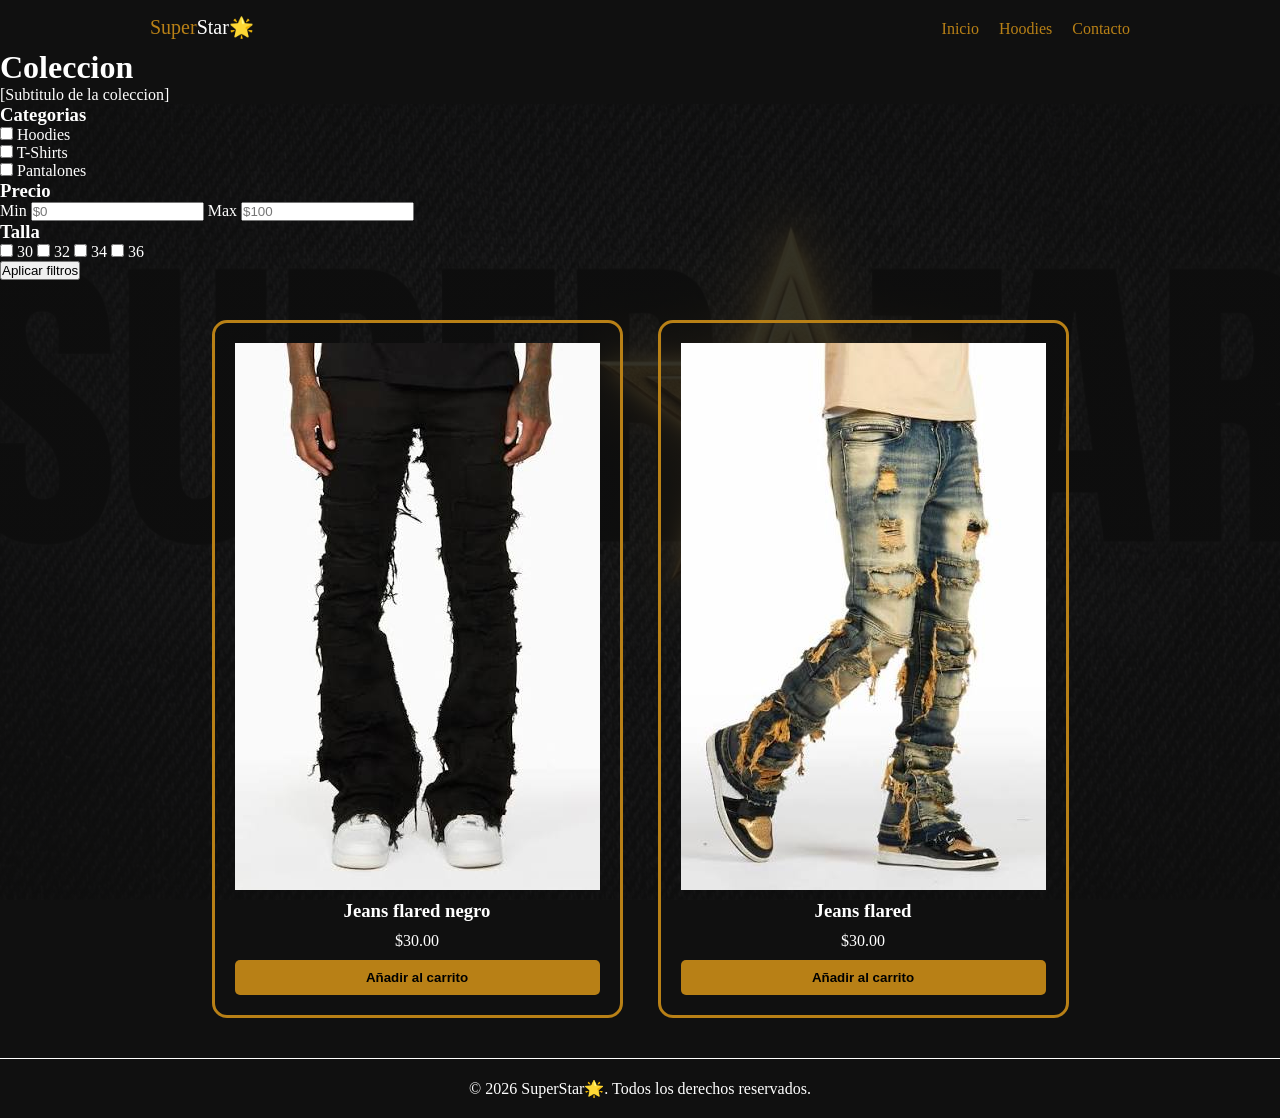
==== coleccion.html @ 2baafd55 "Primer avance del proyecto" ====
<!DOCTYPE html>
<html lang="en">
<head>
    <meta charset="UTF-8">
    <meta name="viewport" content="width=device-width, initial-scale=1.0">
    <title>Colecciones</title>
    <link href="https://fonts.googleapis.com/css?family=Open+Sans+Condensed:300|Sonsie+One" rel="stylesheet" type="text/css"/>
    <link rel="stylesheet" href="style.css"/>
</head>
<body>
    
<header class="navbar">
        <div class="logo">
            <span class="text-gold">Super</span>Star🌟
        </div>

        <nav class="nav-links" id="nav-links">
            <a href="index.html">Inicio</a>
            <a href="#">Hoodies</a>
            <a href="#">Contacto</a>
        </nav>
    </header>

    <div class="tittle">
        <h1>Coleccion</h1>
        <p>[Subtitulo de la coleccion]</p>
    </div>

    <div class="contenedor">
        <aside class="filtros">
            <h3>Categorias</h3>
            <ul>
                <li>
                <label>
                    <input type="checkbox" name="categoria" value="Hoodies">
                    Hoodies
                </label>
                </li>

                <li>
                <label>
                    <input type="checkbox" name="categoria" value="T-Shirts">
                    T-Shirts
                </label>
                </li>

                <li>
                <label>
                    <input type="checkbox" name="categoria" value="Pantalones">
                    Pantalones
                </label>
                </li>
            </ul>

            <h3>Precio</h3>
            <label>
                Min
                <input type="number" name="precio-min" placeholder="$0" min="0" >
            </label>

            <label>
                Max
                <input type="number" name="precio-min" placeholder="$100" min="0" >
            </label>

            <h3>Talla</h3>
            <div class="tallas">
            <label>
                <input type="checkbox" name="talla" value="30">
                30
            </label>

            <label>
                <input type="checkbox" name="talla" value="32">
                32
            </label>

            <label>
                <input type="checkbox" name="talla" value="34">
                34
            </label>

            <label>
                <input type="checkbox" name="talla" value="36">
                36
            </label>
            </div>
            <button type="button">Aplicar filtros</button>
        </aside>

        <div class="catalogo-productos">
            <section class="productos">
        <div class="producto-grid">
        <div class="producto-tarjeta">
            <img src="img/imagen1-producto.jpg" alt="Pantalon Jeans flared 1">
            <h3>Jeans flared negro</h3>
            <p class="price">$30.00</p>
            <button class="btn-gold">Añadir al carrito</button>
        </div>

        <div class="producto-tarjeta">
            <img src="img/imagen2-producto.jpg" alt="Pantalon Jeans flared 2">
            <h3>Jeans flared</h3>
            <p class="price">$30.00</p>
            <button class="btn-gold">Añadir al carrito</button>
        </div>
        </div>
    </section>
        </div>
    </div>

    <footer>
        <p>&copy; 2026 SuperStar🌟. Todos los derechos reservados.</p>
    </footer>
</body>
</html>
---- style.css ----
:root {
    --colorDorado: #b88016;
    --colorBlanco: #ffffff;
}

* {
  margin: 0;
  padding: 0;
  box-sizing: border-box;
}

body {
    background-color: #101010;
    color: #ffffff;
    font-family: fantasy;
}

.logo {
    font-size: 20px;
    padding-top: 15px;
    padding-left: 150px;
}

.navbar {
    display: flex;
    justify-content: space-between;
    padding-bottom: 10px;
}

.nav-links {
    display: flex;
    gap: 20px;
    padding-top: 20px;
    text-decoration: none;
    padding-right: 150px;
}

a {
    text-decoration: none;
    color: #b88016;
}


.hero {
    display: flex;
    flex-direction: column;
    justify-content: center;
    align-items: center;
    text-align: center;
    min-height: 40vh;
    padding: 60px;
    gap: 20px;
    background: 
    linear-gradient(rgba(16, 16, 16, 0.85), rgba(16, 16, 16, 0.85)), url('img/imagen.logo.png');

    background-position: center;
    background-repeat: no-repeat;
    background-size: cover;
}

.btn-gold {
    background-color: #b88016;
    padding: 10px;
    border: none;
    border-radius: 5px;
    font-weight: 700;
}

.text-gold {
    color: #b88016;
}

.productos, h2 {
    display: flex;
    flex-direction: column;
    align-items: center;
    padding: 20px;
}

.producto-grid {
    display: flex;
    gap: 35px;
    padding: 20px;
}

.producto-tarjeta {
    display: flex;
    flex-direction: column;
    border: solid #b88016;
    padding: 20px;
    border-radius: 15px;
    text-align: center;
    gap: 10px;
}

footer {
    padding-top: 20px;
    text-align: center;
    padding-bottom: 20px;
    border-top: solid 1px var(--colorBlanco);
}

.contenedor {
    background: 
        linear-gradient(rgba(16, 16, 16, 0.85), rgba(16, 16, 16, 0.85)),
        url('img/imagen.logo.png');
    background-position: center;
    background-repeat: no-repeat;
    background-size: cover;
    background-attachment: fixed;
}
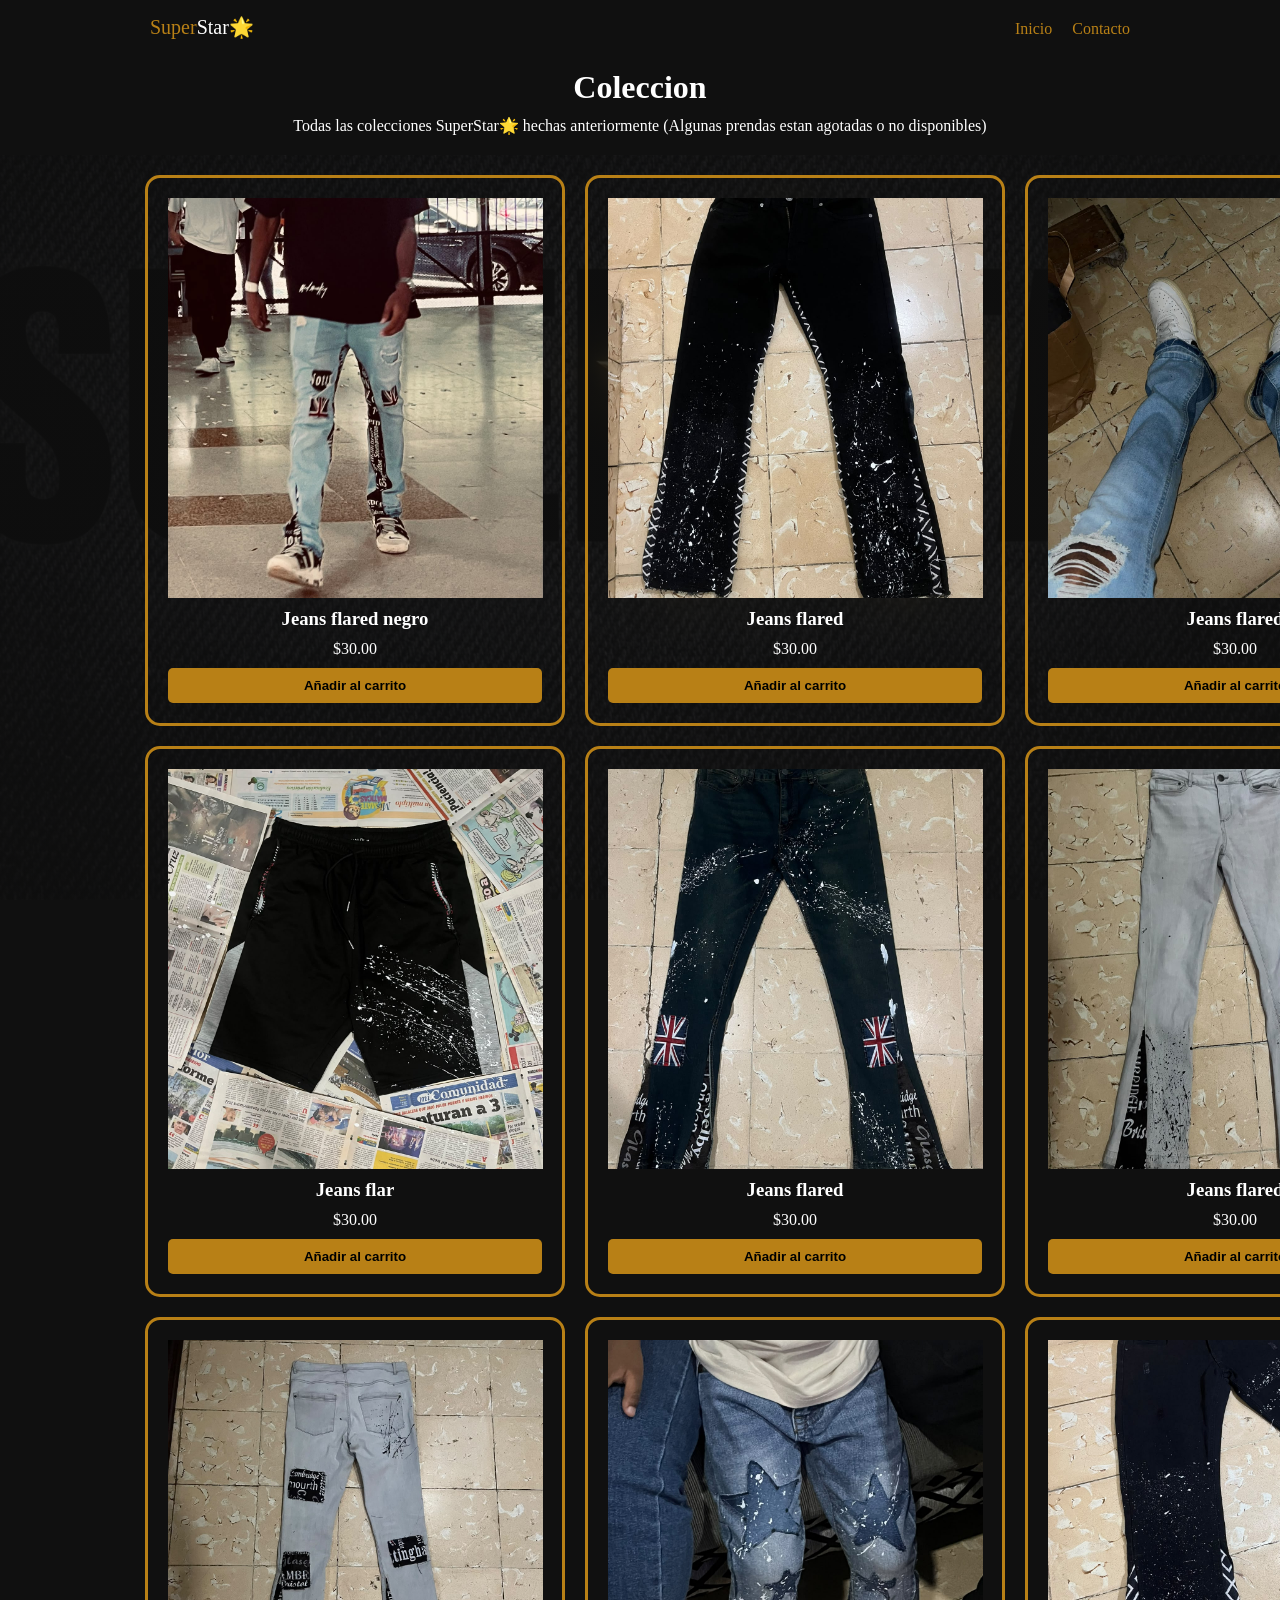
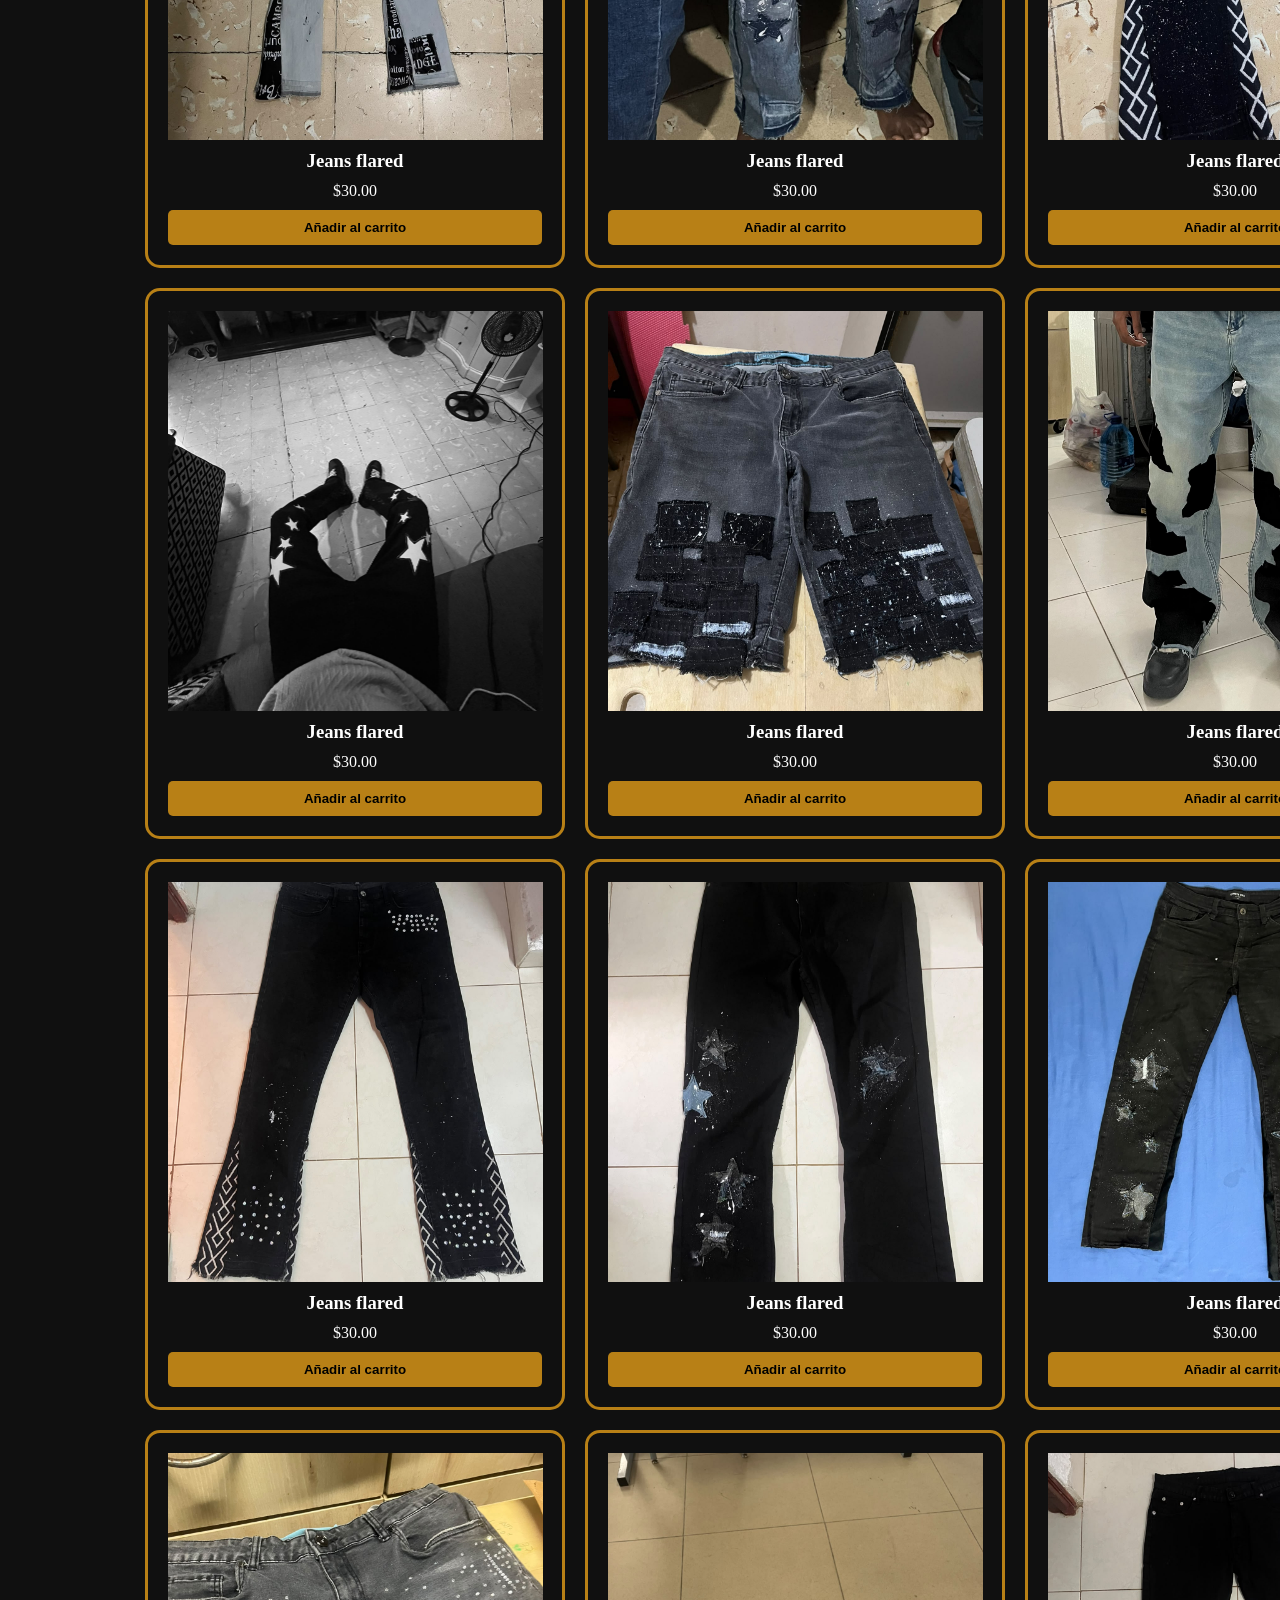
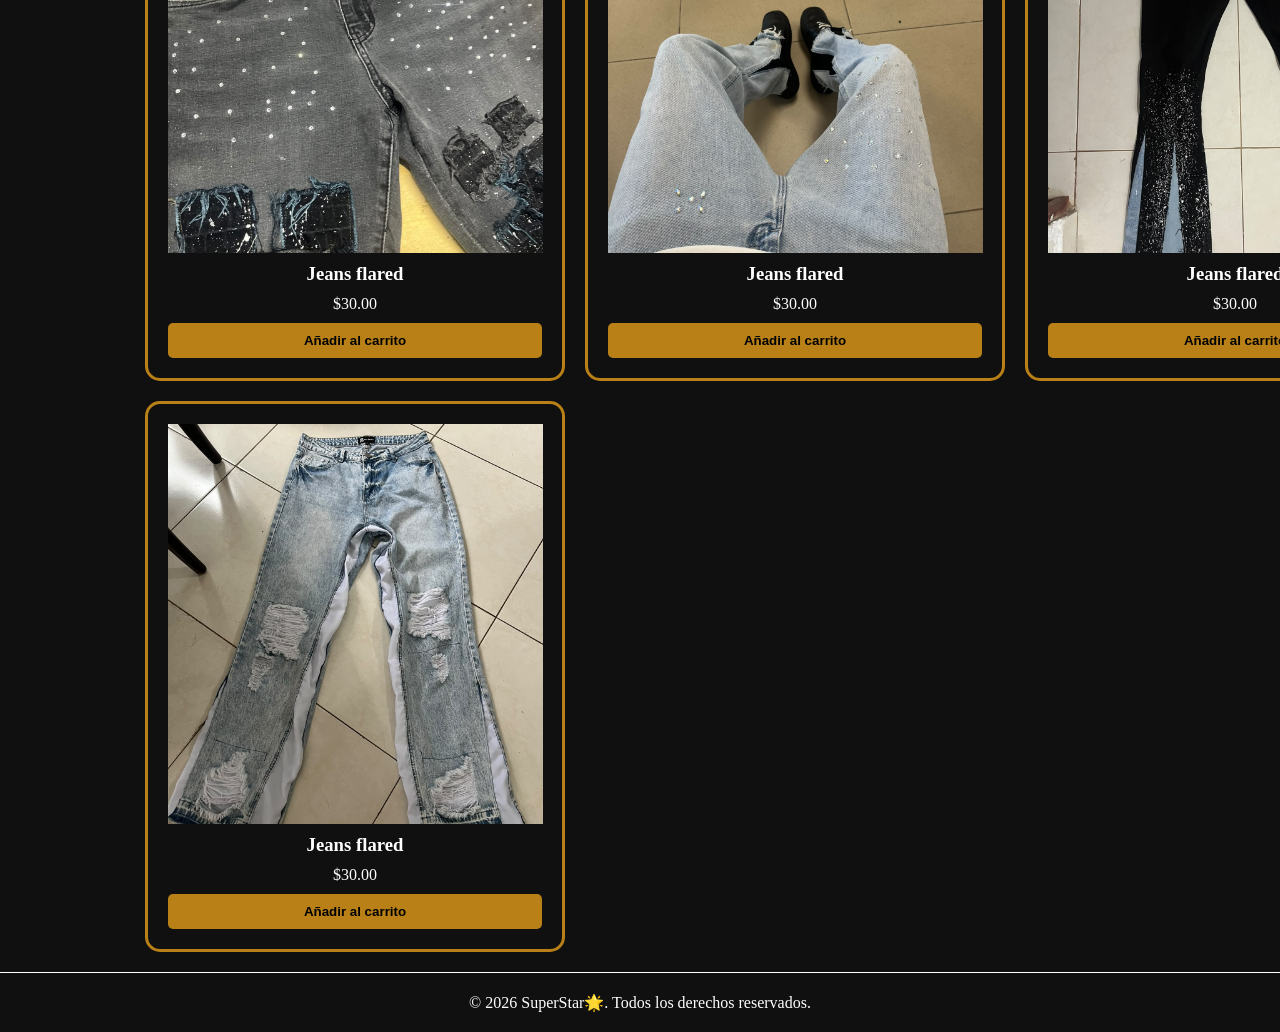
==== commit 22053606: "Modificacion de la seccion de Coleccion" ====
--- a/coleccion.html
+++ b/coleccion.html
@@ -16,90 +16,150 @@
 
         <nav class="nav-links" id="nav-links">
             <a href="index.html">Inicio</a>
-            <a href="#">Hoodies</a>
             <a href="#">Contacto</a>
         </nav>
     </header>
 
     <div class="tittle">
         <h1>Coleccion</h1>
-        <p>[Subtitulo de la coleccion]</p>
+        <p>Todas las colecciones SuperStar🌟 hechas anteriormente (Algunas prendas estan agotadas o no disponibles)</p>
     </div>
 
     <div class="contenedor">
-        <aside class="filtros">
-            <h3>Categorias</h3>
-            <ul>
-                <li>
-                <label>
-                    <input type="checkbox" name="categoria" value="Hoodies">
-                    Hoodies
-                </label>
-                </li>
-
-                <li>
-                <label>
-                    <input type="checkbox" name="categoria" value="T-Shirts">
-                    T-Shirts
-                </label>
-                </li>
-
-                <li>
-                <label>
-                    <input type="checkbox" name="categoria" value="Pantalones">
-                    Pantalones
-                </label>
-                </li>
-            </ul>
-
-            <h3>Precio</h3>
-            <label>
-                Min
-                <input type="number" name="precio-min" placeholder="$0" min="0" >
-            </label>
-
-            <label>
-                Max
-                <input type="number" name="precio-min" placeholder="$100" min="0" >
-            </label>
-
-            <h3>Talla</h3>
-            <div class="tallas">
-            <label>
-                <input type="checkbox" name="talla" value="30">
-                30
-            </label>
-
-            <label>
-                <input type="checkbox" name="talla" value="32">
-                32
-            </label>
-
-            <label>
-                <input type="checkbox" name="talla" value="34">
-                34
-            </label>
-
-            <label>
-                <input type="checkbox" name="talla" value="36">
-                36
-            </label>
-            </div>
-            <button type="button">Aplicar filtros</button>
-        </aside>
+        
 
         <div class="catalogo-productos">
             <section class="productos">
-        <div class="producto-grid">
+        <div class="producto-coleccion">
         <div class="producto-tarjeta">
-            <img src="img/imagen1-producto.jpg" alt="Pantalon Jeans flared 1">
+            <img src="img/imagen1-producto.jpg" alt="Pantalon Jeans flared 1" class="producto-imagen">
             <h3>Jeans flared negro</h3>
             <p class="price">$30.00</p>
             <button class="btn-gold">Añadir al carrito</button>
         </div>
 
         <div class="producto-tarjeta">
-            <img src="img/imagen2-producto.jpg" alt="Pantalon Jeans flared 2">
+            <img src="img/imagen2-producto.jpg" alt="Pantalon Jeans flared 2" class="producto-imagen">
+            <h3>Jeans flared</h3>
+            <p class="price">$30.00</p>
+            <button class="btn-gold">Añadir al carrito</button>
+        </div>
+
+
+        <div class="producto-tarjeta">
+            <img src="img/imagen3-producto.jpg" alt="Pantalon Jeans flared 2" class="producto-imagen">
+            <h3>Jeans flared</h3>
+            <p class="price">$30.00</p>
+            <button class="btn-gold">Añadir al carrito</button>
+        </div>
+
+        <div class="producto-tarjeta">
+            <img src="img/imagen4-producto.jpg" alt="Pantalon Jeans flared 2" class="producto-imagen">
+            <h3>Jeans flar</h3>
+            <p class="price">$30.00</p>
+            <button class="btn-gold">Añadir al carrito</button>
+        </div>
+
+        <div class="producto-tarjeta">
+            <img src="img/imagen5-producto.jpg" alt="Pantalon Jeans flared 2" class="producto-imagen">
+            <h3>Jeans flared</h3>
+            <p class="price">$30.00</p>
+            <button class="btn-gold">Añadir al carrito</button>
+        </div>
+
+        <div class="producto-tarjeta">
+            <img src="img/imagen6-producto.jpg" alt="Pantalon Jeans flared 2" class="producto-imagen">
+            <h3>Jeans flared</h3>
+            <p class="price">$30.00</p>
+            <button class="btn-gold">Añadir al carrito</button>
+        </div>
+
+        <div class="producto-tarjeta">
+            <img src="img/imagen7-producto.jpg" alt="Pantalon Jeans flared 2" class="producto-imagen">
+            <h3>Jeans flared</h3>
+            <p class="price">$30.00</p>
+            <button class="btn-gold">Añadir al carrito</button>
+        </div>
+
+        <div class="producto-tarjeta">
+            <img src="img/imagen8-producto.jpg" alt="Pantalon Jeans flared 2" class="producto-imagen">
+            <h3>Jeans flared</h3>
+            <p class="price">$30.00</p>
+            <button class="btn-gold">Añadir al carrito</button>
+        </div>
+
+        <div class="producto-tarjeta">
+            <img src="img/imagen9-producto.jpg" alt="Pantalon Jeans flared 2" class="producto-imagen">
+            <h3>Jeans flared</h3>
+            <p class="price">$30.00</p>
+            <button class="btn-gold">Añadir al carrito</button>
+        </div>
+
+        <div class="producto-tarjeta">
+            <img src="img/imagen10-producto.jpg" alt="Pantalon Jeans flared 2" class="producto-imagen">
+            <h3>Jeans flared</h3>
+            <p class="price">$30.00</p>
+            <button class="btn-gold">Añadir al carrito</button>
+        </div>
+
+        <div class="producto-tarjeta">
+            <img src="img/imagen11-producto.jpg" alt="Pantalon Jeans flared 2" class="producto-imagen">
+            <h3>Jeans flared</h3>
+            <p class="price">$30.00</p>
+            <button class="btn-gold">Añadir al carrito</button>
+        </div>
+
+        <div class="producto-tarjeta">
+            <img src="img/imagen12-producto.jpg" alt="Pantalon Jeans flared 2" class="producto-imagen">
+            <h3>Jeans flared</h3>
+            <p class="price">$30.00</p>
+            <button class="btn-gold">Añadir al carrito</button>
+        </div>
+
+        <div class="producto-tarjeta">
+            <img src="img/imagen13-producto.jpg" alt="Pantalon Jeans flared 2" class="producto-imagen">
+            <h3>Jeans flared</h3>
+            <p class="price">$30.00</p>
+            <button class="btn-gold">Añadir al carrito</button>
+        </div>
+
+        <div class="producto-tarjeta">
+            <img src="img/imagen14-producto.jpg" alt="Pantalon Jeans flared 2" class="producto-imagen">
+            <h3>Jeans flared</h3>
+            <p class="price">$30.00</p>
+            <button class="btn-gold">Añadir al carrito</button>
+        </div>
+
+        <div class="producto-tarjeta">
+            <img src="img/imagen15-producto.jpg" alt="Pantalon Jeans flared 2" class="producto-imagen">
+            <h3>Jeans flared</h3>
+            <p class="price">$30.00</p>
+            <button class="btn-gold">Añadir al carrito</button>
+        </div>
+
+        <div class="producto-tarjeta">
+            <img src="img/imagen16-producto.jpg" alt="Pantalon Jeans flared 2" class="producto-imagen">
+            <h3>Jeans flared</h3>
+            <p class="price">$30.00</p>
+            <button class="btn-gold">Añadir al carrito</button>
+        </div>
+
+        <div class="producto-tarjeta">
+            <img src="img/imagen17-producto.jpg" alt="Pantalon Jeans flared 2" class="producto-imagen">
+            <h3>Jeans flared</h3>
+            <p class="price">$30.00</p>
+            <button class="btn-gold">Añadir al carrito</button>
+        </div>
+
+        <div class="producto-tarjeta">
+            <img src="img/imagen18-producto.jpg" alt="Pantalon Jeans flared 2" class="producto-imagen">
+            <h3>Jeans flared</h3>
+            <p class="price">$30.00</p>
+            <button class="btn-gold">Añadir al carrito</button>
+        </div>
+
+        <div class="producto-tarjeta">
+            <img src="img/imagen19-producto.jpg" alt="Pantalon Jeans flared 2" class="producto-imagen">
             <h3>Jeans flared</h3>
             <p class="price">$30.00</p>
             <button class="btn-gold">Añadir al carrito</button>
--- a/style.css
+++ b/style.css
@@ -91,6 +91,7 @@
     border-radius: 15px;
     text-align: center;
     gap: 10px;
+    width: 420px;
 }
 
 footer {
@@ -108,4 +109,27 @@
     background-repeat: no-repeat;
     background-size: cover;
     background-attachment: fixed;
+}
+
+.tittle {
+    display: flex;
+    flex-direction: column;
+    align-items: center;
+    padding: 20px;
+    gap: 10px;
+}
+
+.producto-imagen {
+    width: 390px;
+    height: 400px;
+    object-fit: cover;
+    padding-right: 15px;
+}
+
+.producto-coleccion {
+    display: grid;
+    grid-template-columns: repeat(3, 1fr);
+    gap: 20px;
+    width: 100%;
+    padding-left: 125px;
 }
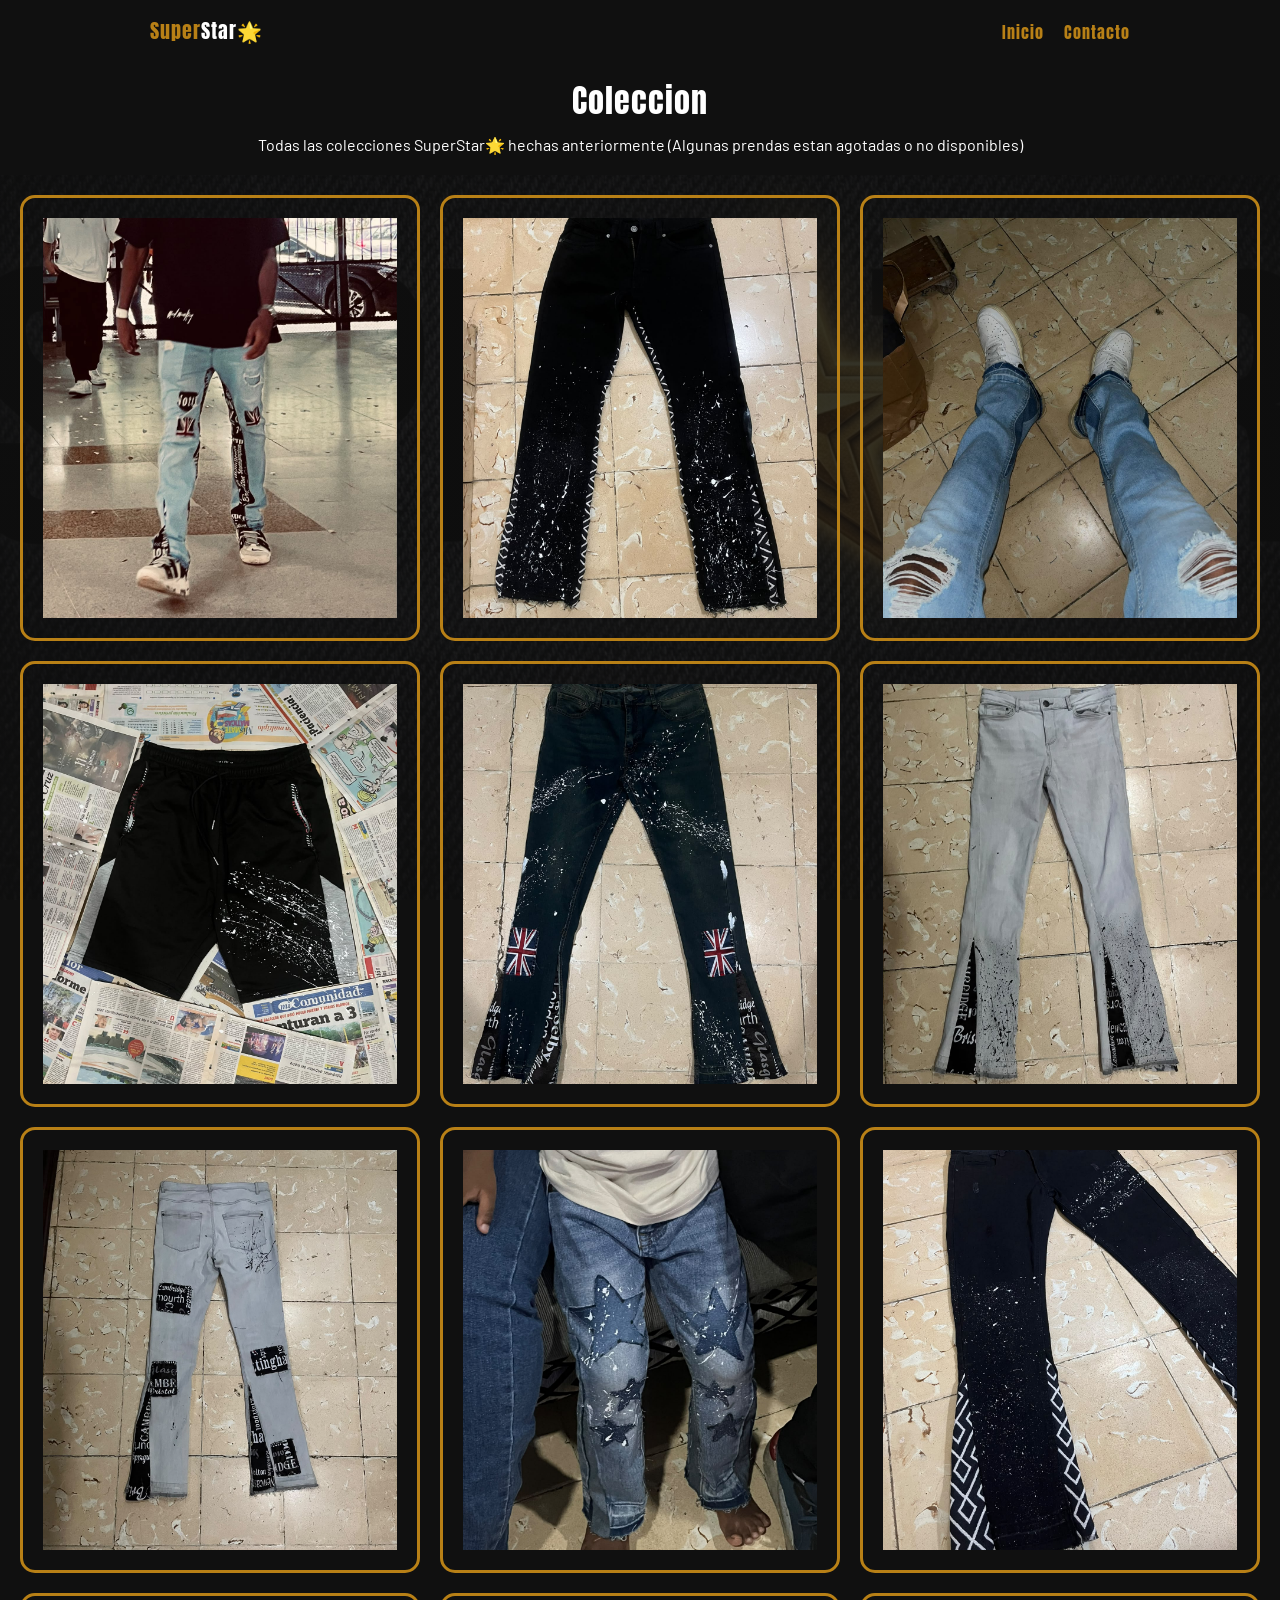
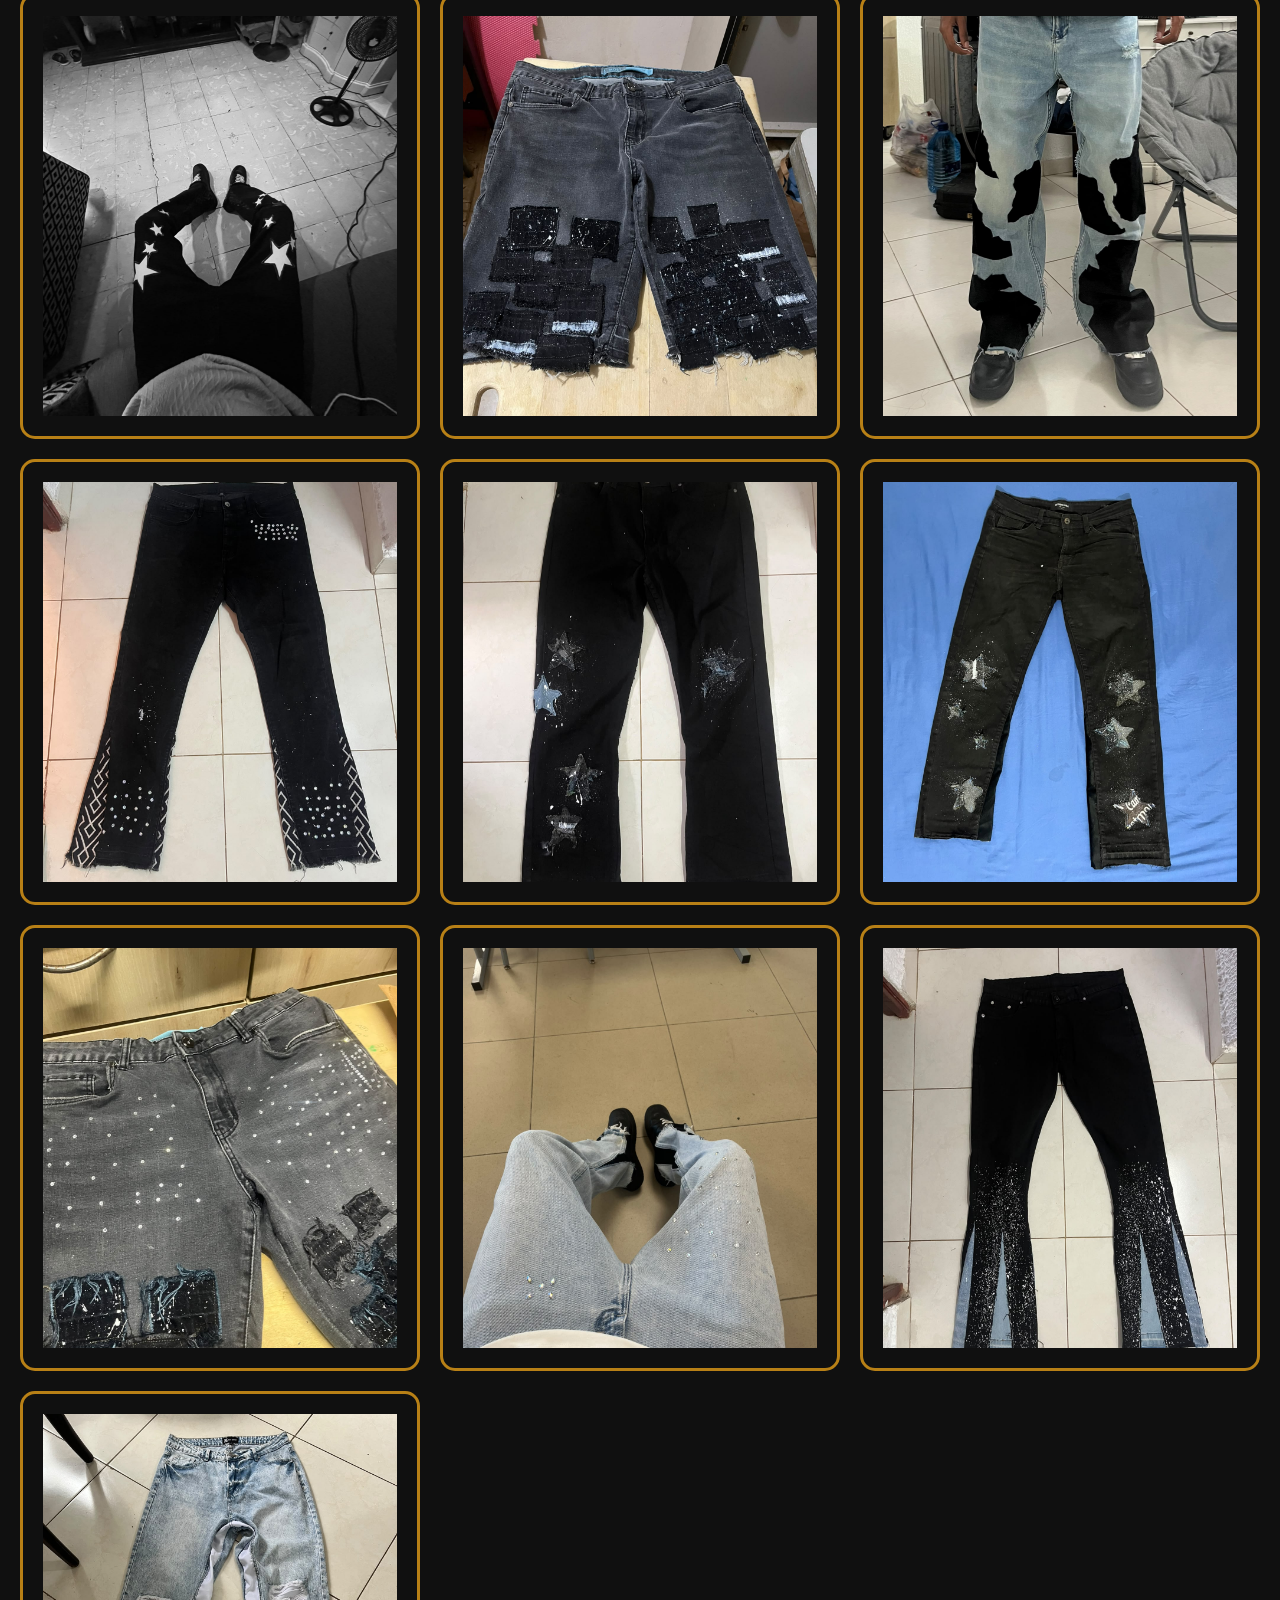
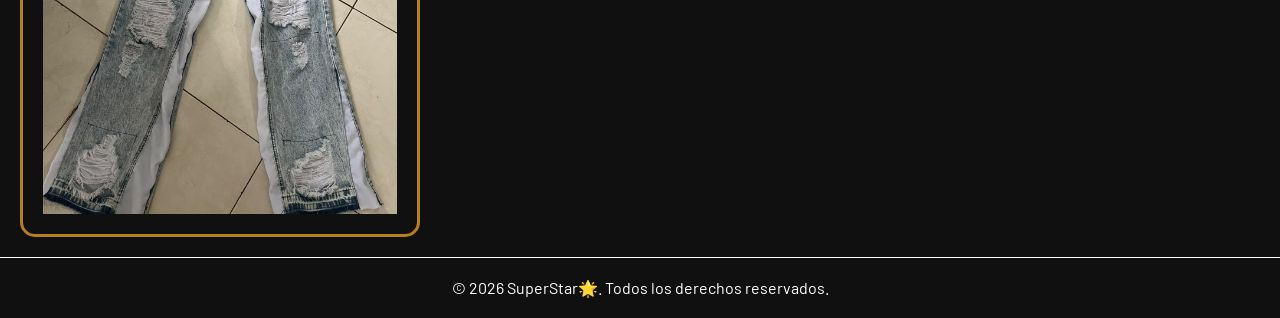
==== commit 3d76f3fc: "Avance de animacion de tarjetas" ====
--- a/coleccion.html
+++ b/coleccion.html
@@ -4,7 +4,7 @@
     <meta charset="UTF-8">
     <meta name="viewport" content="width=device-width, initial-scale=1.0">
     <title>Colecciones</title>
-    <link href="https://fonts.googleapis.com/css?family=Open+Sans+Condensed:300|Sonsie+One" rel="stylesheet" type="text/css"/>
+    <link href="https://fonts.googleapis.com/css2?family=Anton&family=Barlow:wght@400;600;700&display=swap" rel="stylesheet" type="text/css"/>
     <link rel="stylesheet" href="style.css"/>
 </head>
 <body>
@@ -33,136 +33,97 @@
         <div class="producto-coleccion">
         <div class="producto-tarjeta">
             <img src="img/imagen1-producto.jpg" alt="Pantalon Jeans flared 1" class="producto-imagen">
-            <h3>Jeans flared negro</h3>
-            <p class="price">$30.00</p>
-            <button class="btn-gold">Añadir al carrito</button>
+            
         </div>
 
         <div class="producto-tarjeta">
             <img src="img/imagen2-producto.jpg" alt="Pantalon Jeans flared 2" class="producto-imagen">
-            <h3>Jeans flared</h3>
-            <p class="price">$30.00</p>
-            <button class="btn-gold">Añadir al carrito</button>
+            
         </div>
 
 
         <div class="producto-tarjeta">
             <img src="img/imagen3-producto.jpg" alt="Pantalon Jeans flared 2" class="producto-imagen">
-            <h3>Jeans flared</h3>
-            <p class="price">$30.00</p>
-            <button class="btn-gold">Añadir al carrito</button>
+            
         </div>
 
         <div class="producto-tarjeta">
             <img src="img/imagen4-producto.jpg" alt="Pantalon Jeans flared 2" class="producto-imagen">
-            <h3>Jeans flar</h3>
-            <p class="price">$30.00</p>
-            <button class="btn-gold">Añadir al carrito</button>
+            
         </div>
 
         <div class="producto-tarjeta">
             <img src="img/imagen5-producto.jpg" alt="Pantalon Jeans flared 2" class="producto-imagen">
-            <h3>Jeans flared</h3>
-            <p class="price">$30.00</p>
-            <button class="btn-gold">Añadir al carrito</button>
+            
         </div>
 
         <div class="producto-tarjeta">
             <img src="img/imagen6-producto.jpg" alt="Pantalon Jeans flared 2" class="producto-imagen">
-            <h3>Jeans flared</h3>
-            <p class="price">$30.00</p>
-            <button class="btn-gold">Añadir al carrito</button>
+            
         </div>
 
         <div class="producto-tarjeta">
             <img src="img/imagen7-producto.jpg" alt="Pantalon Jeans flared 2" class="producto-imagen">
-            <h3>Jeans flared</h3>
-            <p class="price">$30.00</p>
-            <button class="btn-gold">Añadir al carrito</button>
+            
         </div>
 
         <div class="producto-tarjeta">
             <img src="img/imagen8-producto.jpg" alt="Pantalon Jeans flared 2" class="producto-imagen">
-            <h3>Jeans flared</h3>
-            <p class="price">$30.00</p>
-            <button class="btn-gold">Añadir al carrito</button>
+            
         </div>
 
         <div class="producto-tarjeta">
             <img src="img/imagen9-producto.jpg" alt="Pantalon Jeans flared 2" class="producto-imagen">
-            <h3>Jeans flared</h3>
-            <p class="price">$30.00</p>
-            <button class="btn-gold">Añadir al carrito</button>
         </div>
 
         <div class="producto-tarjeta">
             <img src="img/imagen10-producto.jpg" alt="Pantalon Jeans flared 2" class="producto-imagen">
-            <h3>Jeans flared</h3>
-            <p class="price">$30.00</p>
-            <button class="btn-gold">Añadir al carrito</button>
+            
         </div>
 
         <div class="producto-tarjeta">
             <img src="img/imagen11-producto.jpg" alt="Pantalon Jeans flared 2" class="producto-imagen">
-            <h3>Jeans flared</h3>
-            <p class="price">$30.00</p>
-            <button class="btn-gold">Añadir al carrito</button>
+            
         </div>
 
         <div class="producto-tarjeta">
             <img src="img/imagen12-producto.jpg" alt="Pantalon Jeans flared 2" class="producto-imagen">
-            <h3>Jeans flared</h3>
-            <p class="price">$30.00</p>
-            <button class="btn-gold">Añadir al carrito</button>
+            
         </div>
 
         <div class="producto-tarjeta">
             <img src="img/imagen13-producto.jpg" alt="Pantalon Jeans flared 2" class="producto-imagen">
-            <h3>Jeans flared</h3>
-            <p class="price">$30.00</p>
-            <button class="btn-gold">Añadir al carrito</button>
+            
         </div>
 
         <div class="producto-tarjeta">
             <img src="img/imagen14-producto.jpg" alt="Pantalon Jeans flared 2" class="producto-imagen">
-            <h3>Jeans flared</h3>
-            <p class="price">$30.00</p>
-            <button class="btn-gold">Añadir al carrito</button>
+            
         </div>
 
         <div class="producto-tarjeta">
             <img src="img/imagen15-producto.jpg" alt="Pantalon Jeans flared 2" class="producto-imagen">
-            <h3>Jeans flared</h3>
-            <p class="price">$30.00</p>
-            <button class="btn-gold">Añadir al carrito</button>
+            
         </div>
 
         <div class="producto-tarjeta">
             <img src="img/imagen16-producto.jpg" alt="Pantalon Jeans flared 2" class="producto-imagen">
-            <h3>Jeans flared</h3>
-            <p class="price">$30.00</p>
-            <button class="btn-gold">Añadir al carrito</button>
+           
         </div>
 
         <div class="producto-tarjeta">
             <img src="img/imagen17-producto.jpg" alt="Pantalon Jeans flared 2" class="producto-imagen">
-            <h3>Jeans flared</h3>
-            <p class="price">$30.00</p>
-            <button class="btn-gold">Añadir al carrito</button>
+            
         </div>
 
         <div class="producto-tarjeta">
             <img src="img/imagen18-producto.jpg" alt="Pantalon Jeans flared 2" class="producto-imagen">
-            <h3>Jeans flared</h3>
-            <p class="price">$30.00</p>
-            <button class="btn-gold">Añadir al carrito</button>
+            
         </div>
 
         <div class="producto-tarjeta">
             <img src="img/imagen19-producto.jpg" alt="Pantalon Jeans flared 2" class="producto-imagen">
-            <h3>Jeans flared</h3>
-            <p class="price">$30.00</p>
-            <button class="btn-gold">Añadir al carrito</button>
+            
         </div>
         </div>
     </section>
@@ -172,5 +133,7 @@
     <footer>
         <p>&copy; 2026 SuperStar🌟. Todos los derechos reservados.</p>
     </footer>
+
+    <script src="script/script.js"></script>
 </body>
 </html>
--- a/style.css
+++ b/style.css
@@ -12,7 +12,13 @@
 body {
     background-color: #101010;
     color: #ffffff;
-    font-family: fantasy;
+    font-family: 'Barlow', sans-serif;
+}
+
+h1, h2, h3, .logo, .nav-links a {
+    font-family: 'Anton', sans-serif;
+    font-weight: 400;
+    letter-spacing: 1px;
 }
 
 .logo {
@@ -91,8 +97,8 @@
     border-radius: 15px;
     text-align: center;
     gap: 10px;
-    width: 420px;
 }
+
 
 footer {
     padding-top: 20px;
@@ -120,10 +126,9 @@
 }
 
 .producto-imagen {
-    width: 390px;
+    width: 100%;
     height: 400px;
     object-fit: cover;
-    padding-right: 15px;
 }
 
 .producto-coleccion {
@@ -131,5 +136,15 @@
     grid-template-columns: repeat(3, 1fr);
     gap: 20px;
     width: 100%;
-    padding-left: 125px;
+    max-width: 1400px;
+}
+
+
+
+.producto-tarjeta.levantar {
+    transform: translateY(-5px) scale(1.04);
+    box-shadow: 0 15px 30px rgba(184, 128, 22, 0.5);
+    position: relative;
+    z-index: 10;
+    transition: transform 0.3s ease;
 }
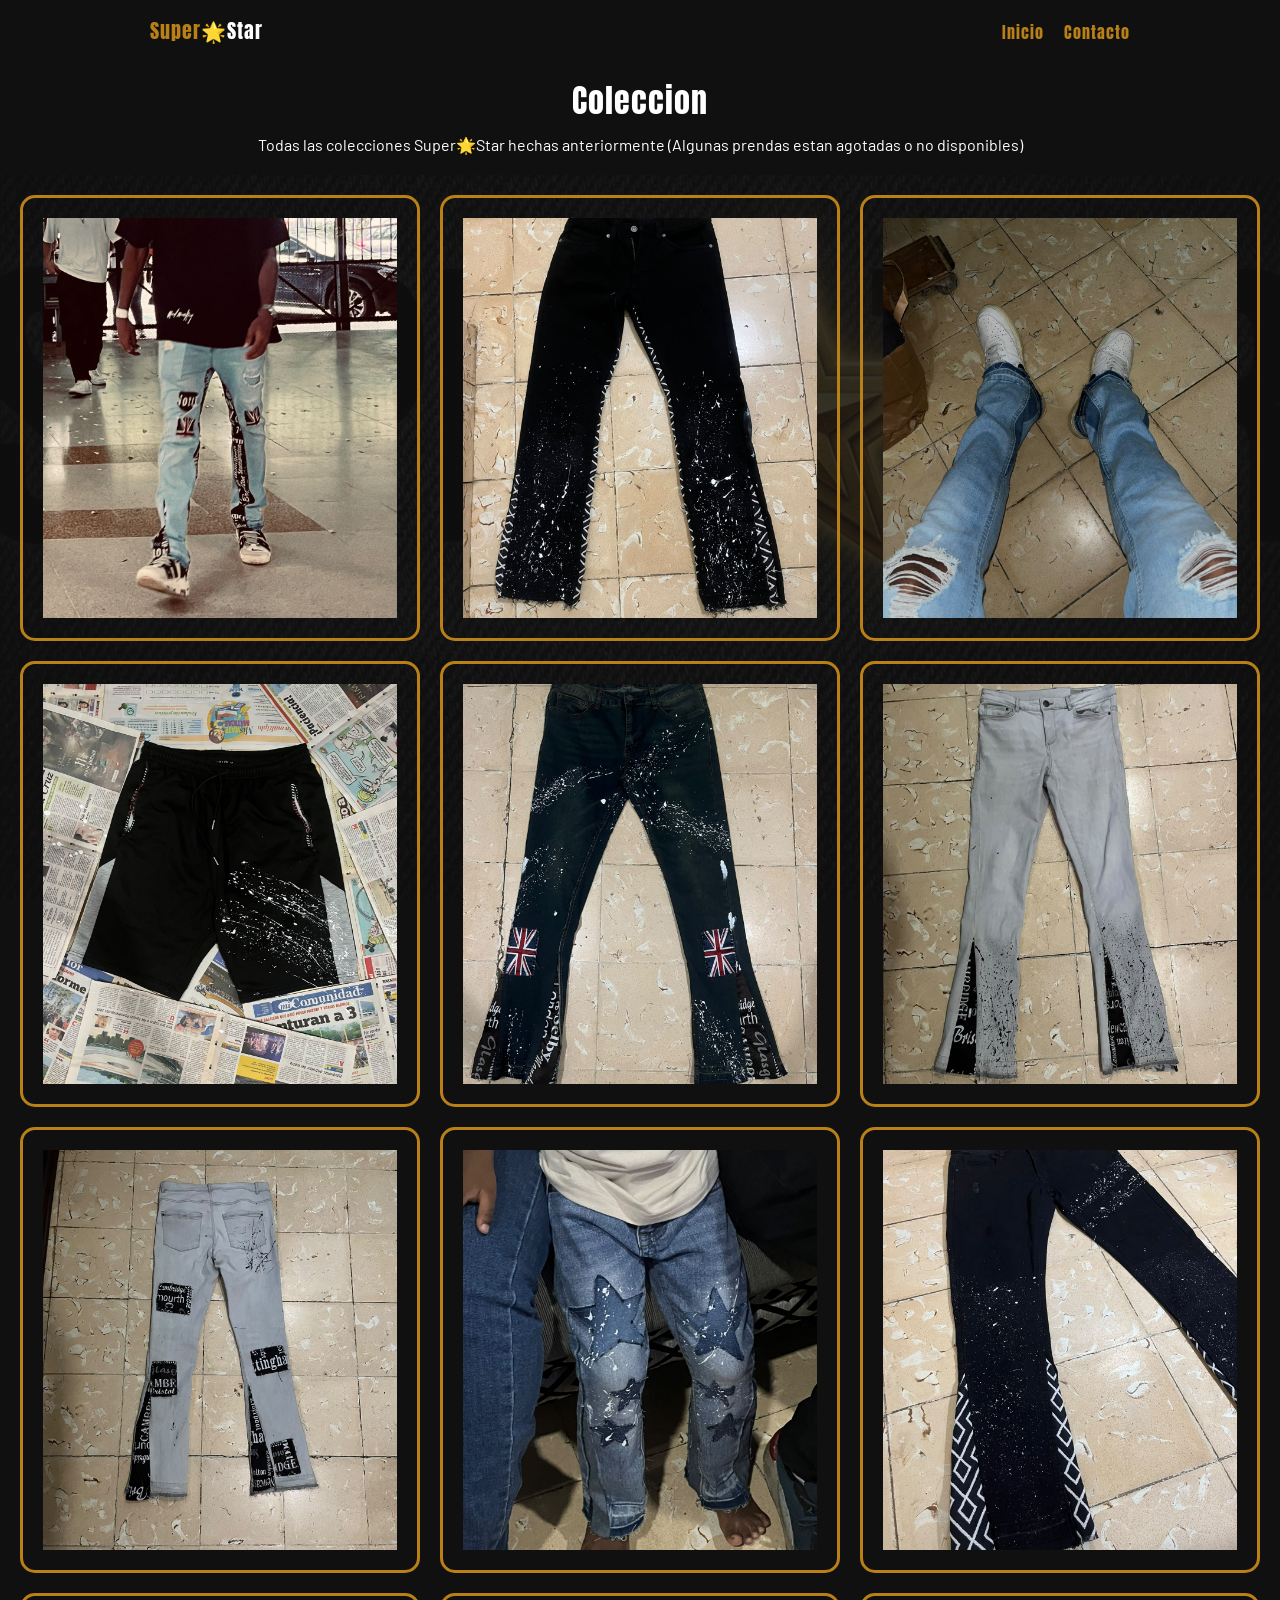
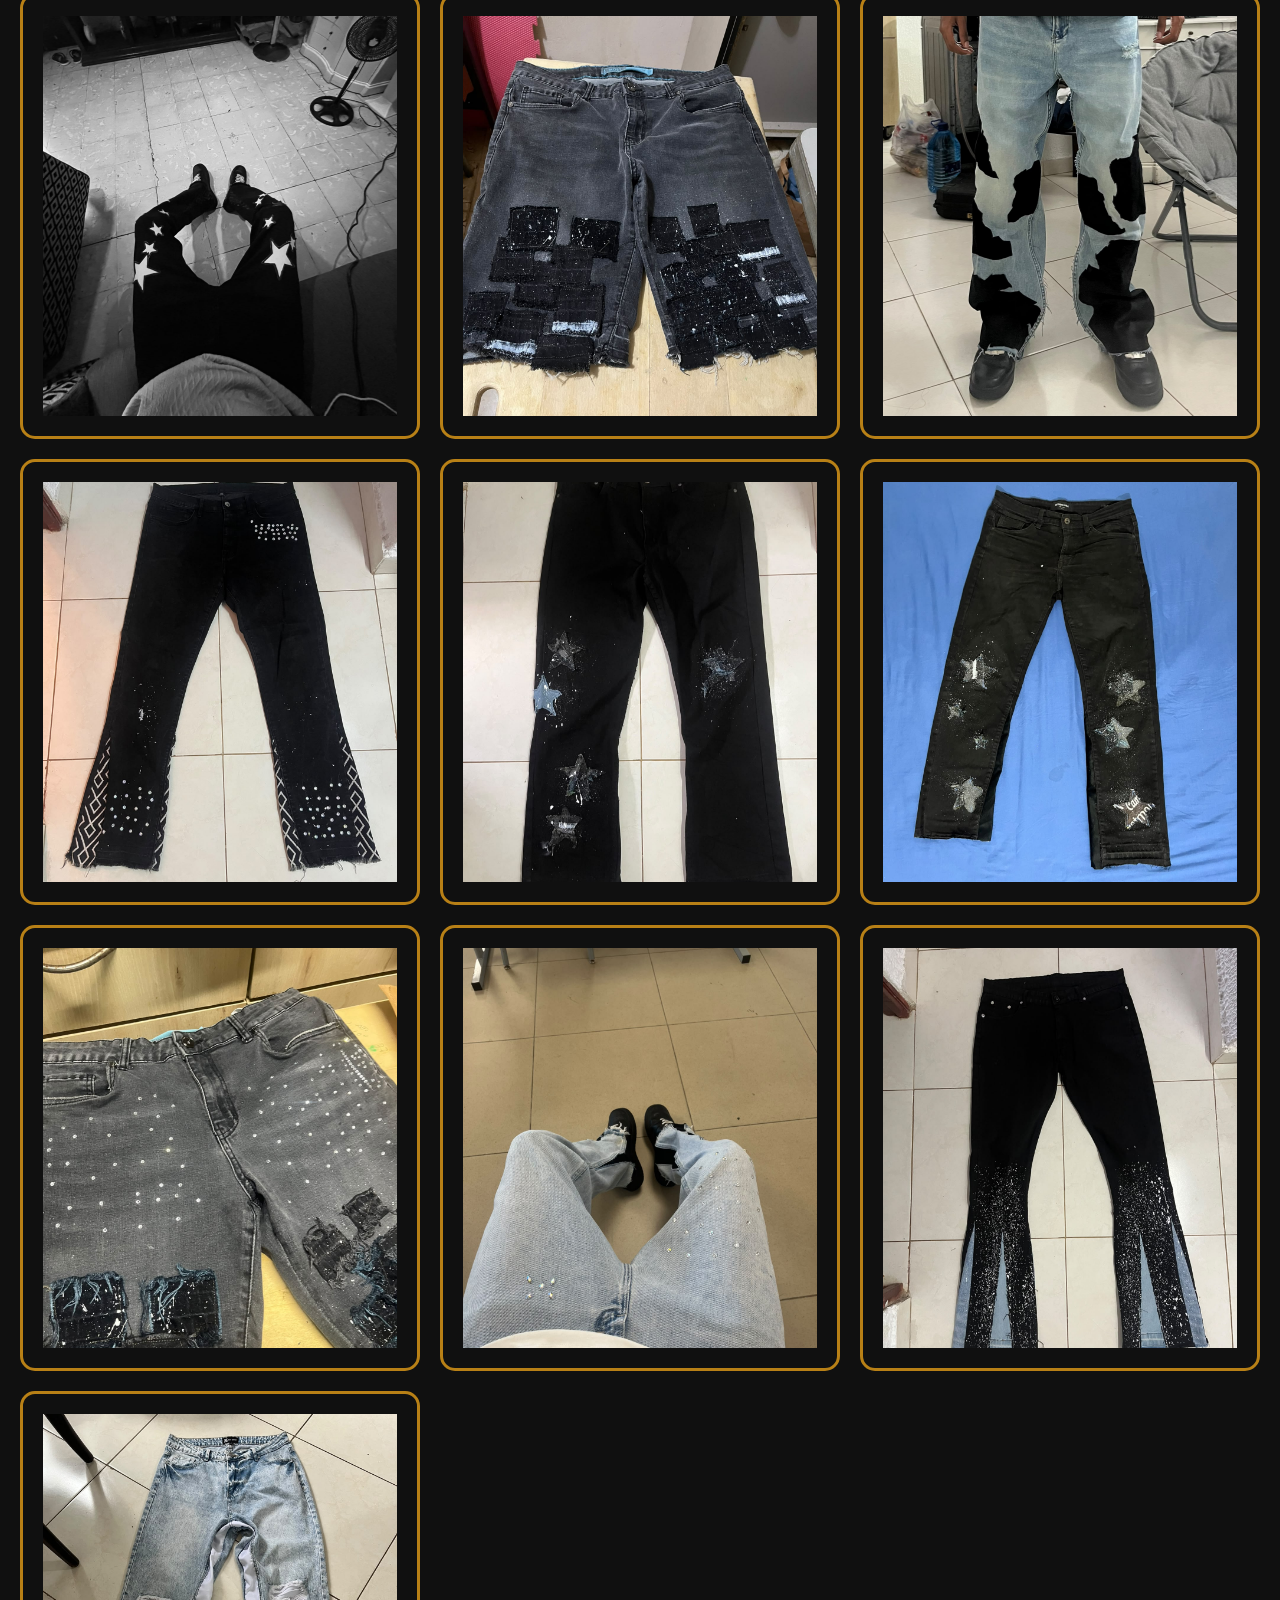
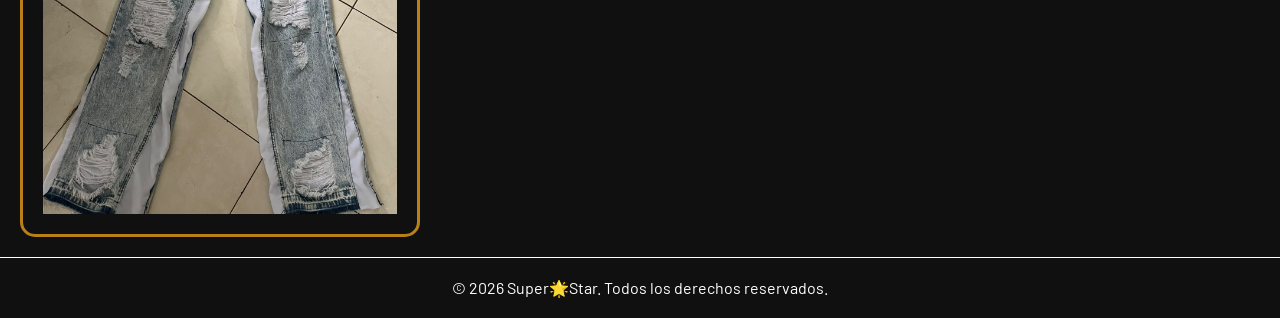
==== commit 27a78074: "Modificacion del titulo SuperStar" ====
--- a/coleccion.html
+++ b/coleccion.html
@@ -11,7 +11,7 @@
     
 <header class="navbar">
         <div class="logo">
-            <span class="text-gold">Super</span>Star🌟
+            <span class="text-gold">Super</span>🌟Star
         </div>
 
         <nav class="nav-links" id="nav-links">
@@ -22,7 +22,7 @@
 
     <div class="tittle">
         <h1>Coleccion</h1>
-        <p>Todas las colecciones SuperStar🌟 hechas anteriormente (Algunas prendas estan agotadas o no disponibles)</p>
+        <p>Todas las colecciones Super🌟Star hechas anteriormente (Algunas prendas estan agotadas o no disponibles)</p>
     </div>
 
     <div class="contenedor">
@@ -131,7 +131,7 @@
     </div>
 
     <footer>
-        <p>&copy; 2026 SuperStar🌟. Todos los derechos reservados.</p>
+        <p>&copy; 2026 Super🌟Star. Todos los derechos reservados.</p>
     </footer>
 
     <script src="script/script.js"></script>
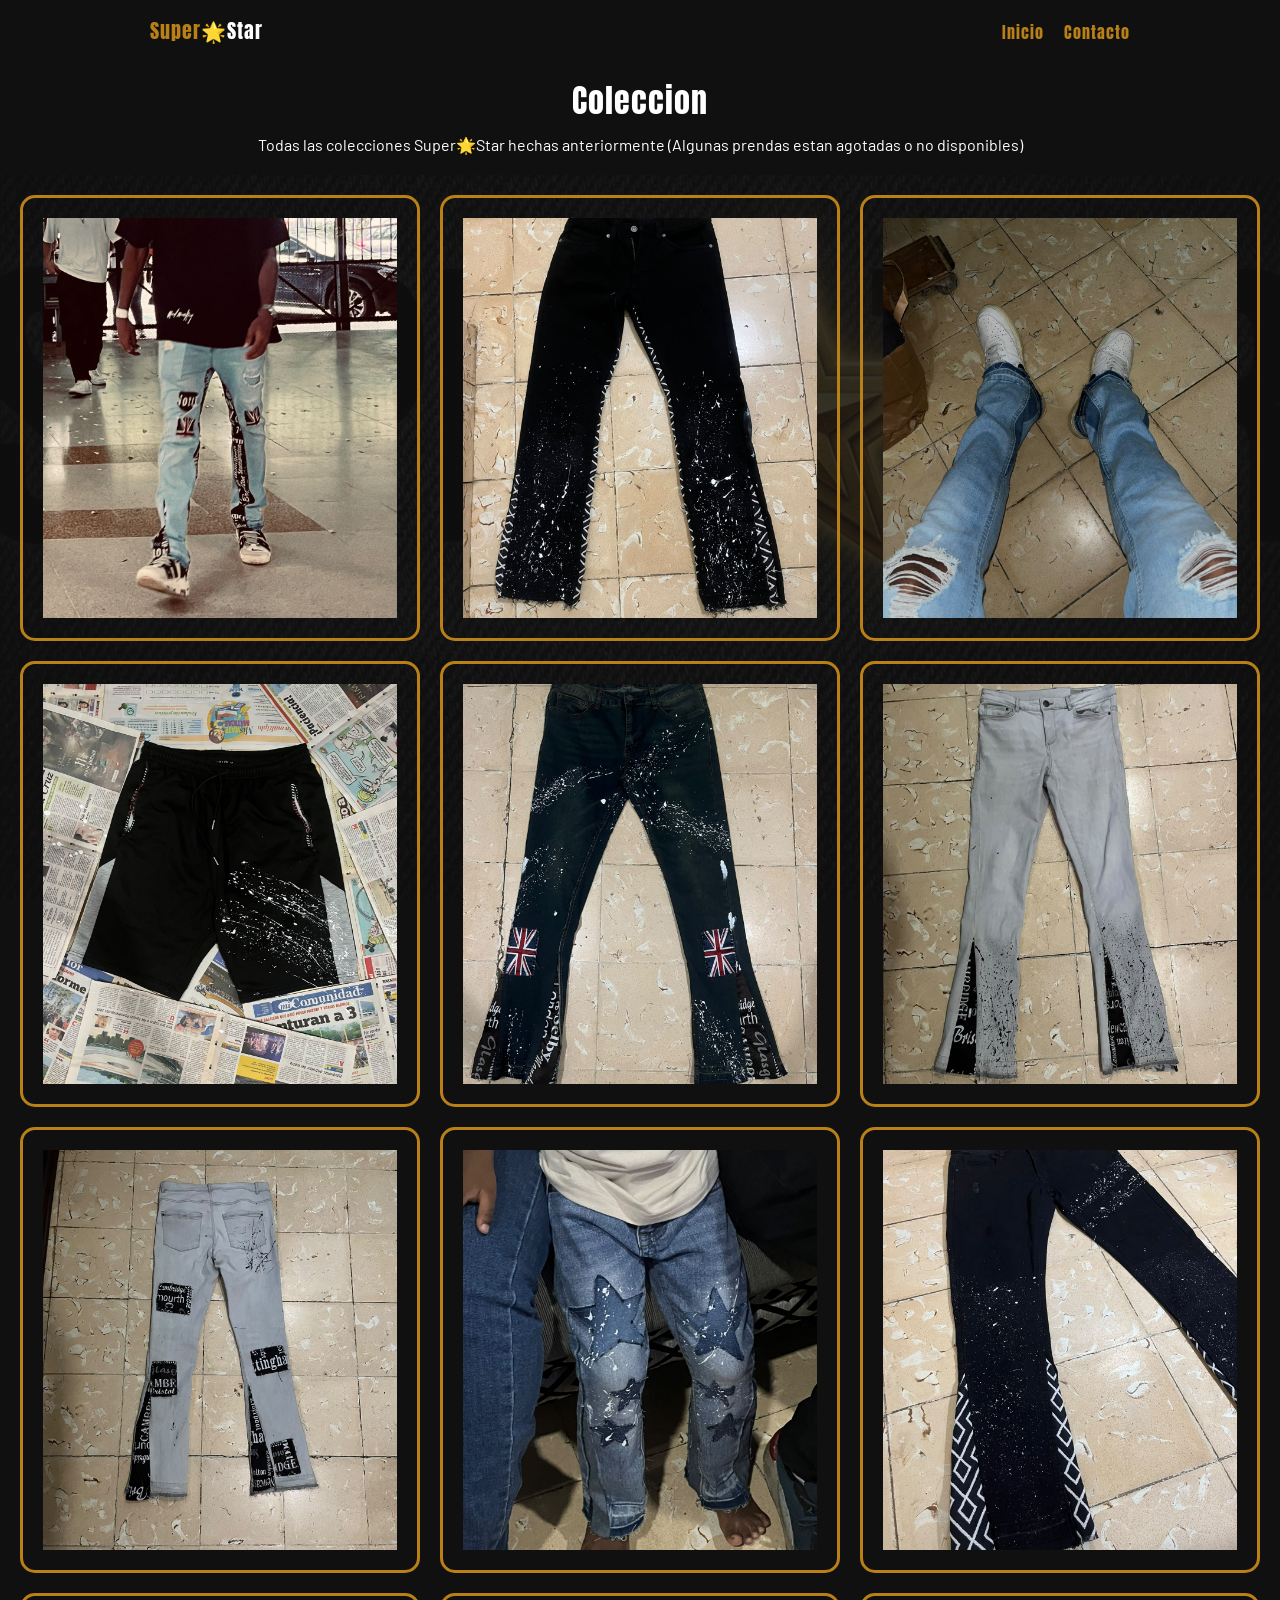
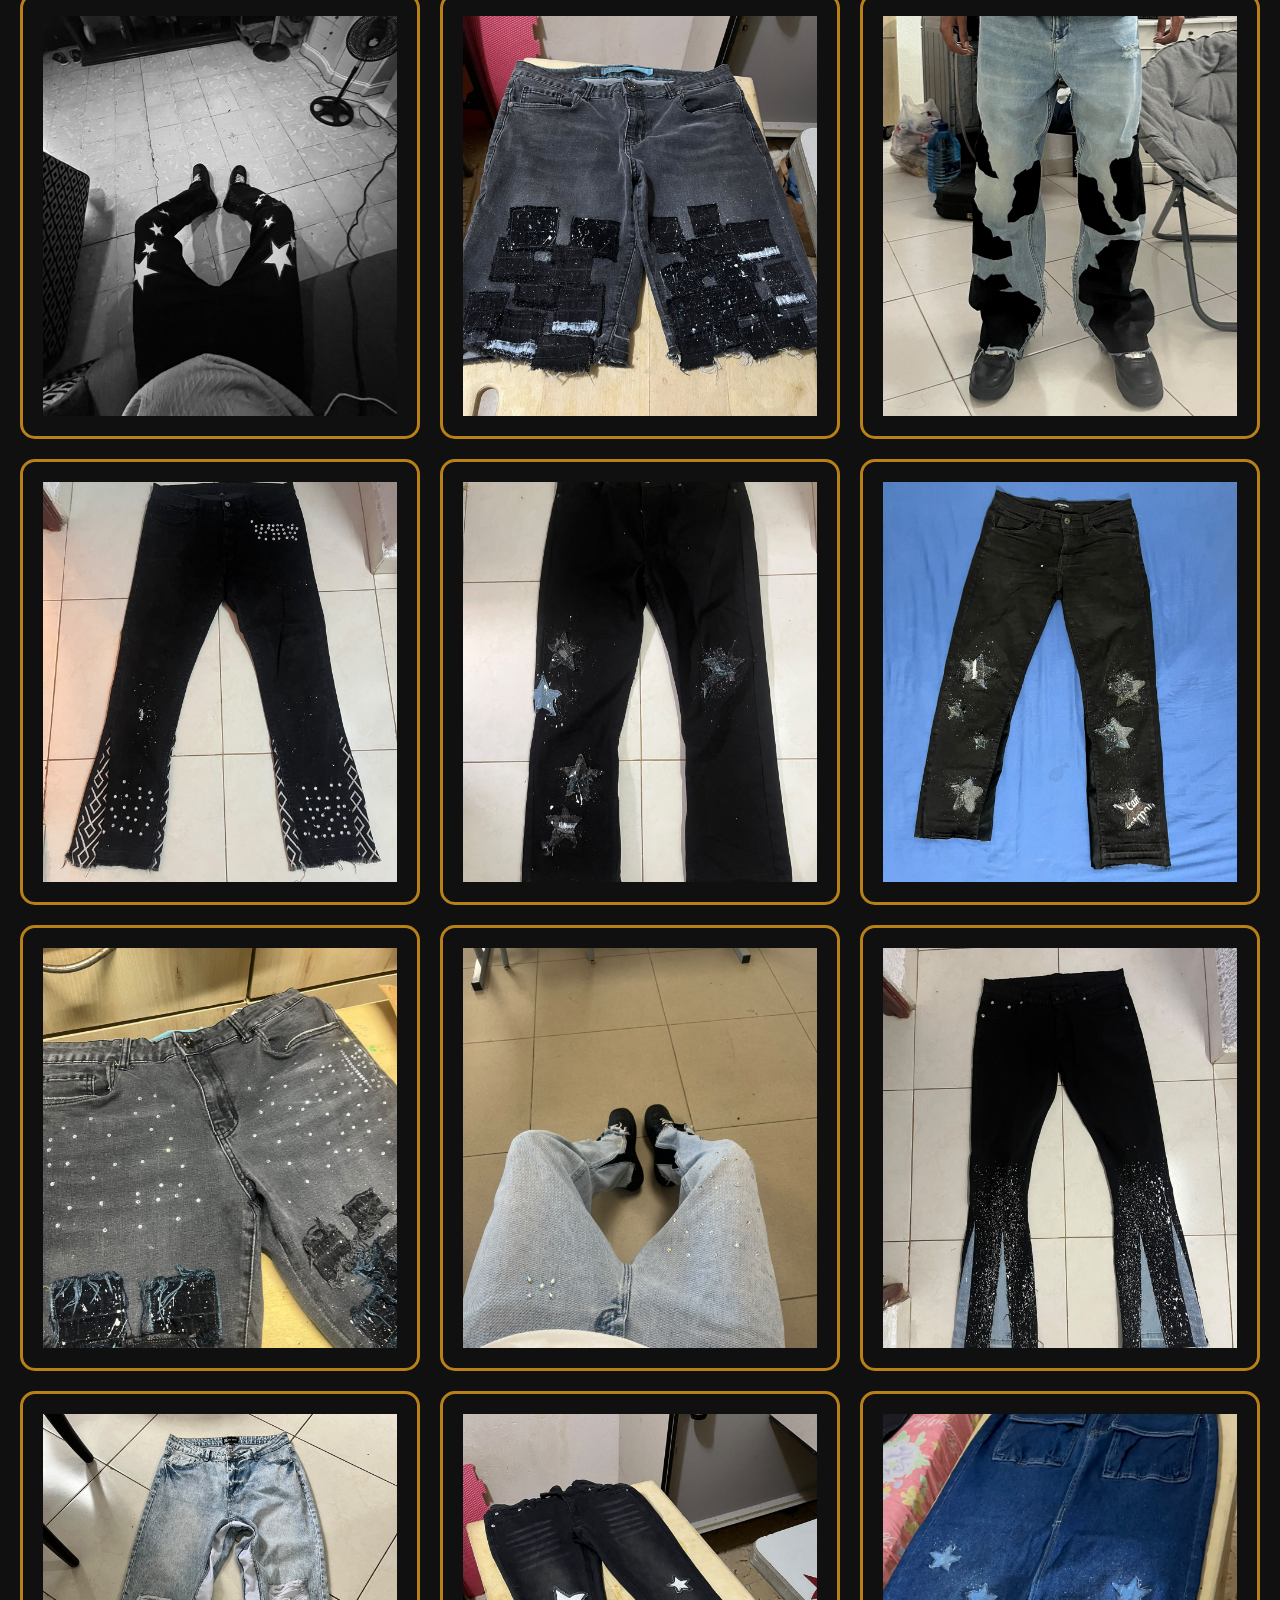
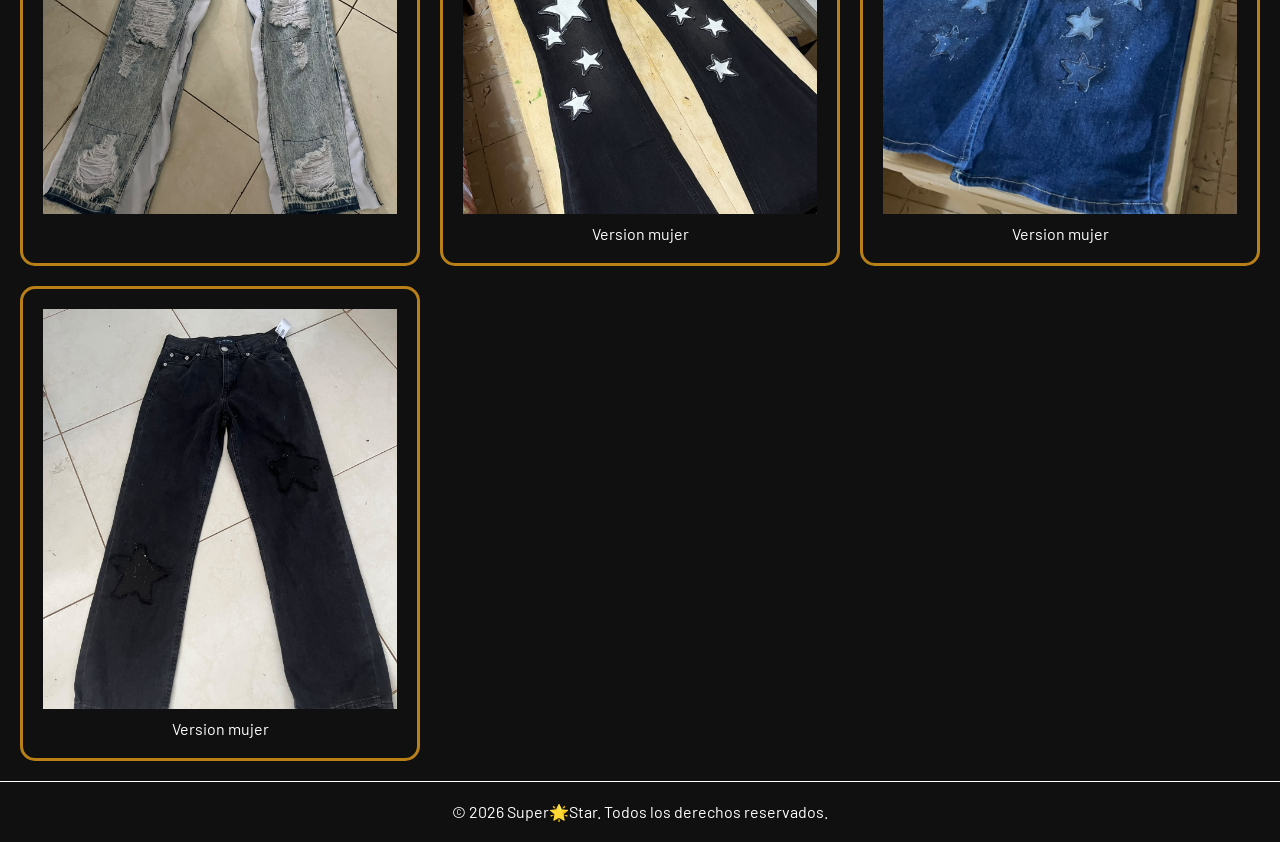
==== commit 24f740d8: "Suposicion casi terminada la pagina web" ====
--- a/coleccion.html
+++ b/coleccion.html
@@ -16,7 +16,7 @@
 
         <nav class="nav-links" id="nav-links">
             <a href="index.html">Inicio</a>
-            <a href="#">Contacto</a>
+            <a href="contacto.html">Contacto</a>
         </nav>
     </header>
 
@@ -125,6 +125,22 @@
             <img src="img/imagen19-producto.jpg" alt="Pantalon Jeans flared 2" class="producto-imagen">
             
         </div>
+
+        <div class="producto-tarjeta">
+            <img src="img/imagen-mujer1.jpg" alt="Pantalon Jeans flared 2" class="producto-imagen">
+            <p>Version mujer</p>
+        </div>
+
+        <div class="producto-tarjeta">
+            <img src="img/imagen-mujer2.jpg" alt="Pantalon Jeans flared 2" class="producto-imagen">
+            <p>Version mujer</p>
+            
+        </div>
+
+        <div class="producto-tarjeta">
+            <img src="img/imagen-mujer3.jpg" alt="Pantalon Jeans flared 2" class="producto-imagen">
+            <p>Version mujer</p>
+        </div>
         </div>
     </section>
         </div>
--- a/style.css
+++ b/style.css
@@ -15,10 +15,28 @@
     font-family: 'Barlow', sans-serif;
 }
 
+@keyframes aparecer {
+    from {opacity: 0;}
+    to {opacity: 1;}
+}
+
+body {
+    animation: aparecer 0.5s ease;
+}
+
+body.saliendo {
+    opacity: 0;
+    transition: opacity 0.4s ease;
+}
+
 h1, h2, h3, .logo, .nav-links a {
     font-family: 'Anton', sans-serif;
     font-weight: 400;
     letter-spacing: 1px;
+}
+
+.text {
+    text-align: center;
 }
 
 .logo {
@@ -147,4 +165,144 @@
     position: relative;
     z-index: 10;
     transition: transform 0.3s ease;
+}
+
+.superStar {
+    min-height: 60vh;
+    background: 
+        linear-gradient(rgba(16, 16, 16, 0.85), rgba(16, 16, 16, 0.85)),
+        url('img/imagen.logo.png');
+    background-position: center;
+    background-repeat: no-repeat;
+    background-size: cover;
+    background-attachment: fixed;
+}
+
+
+.contacto-canales {
+    display: flex;
+    flex-direction: row;
+    justify-content: center;
+    gap: 15px;
+    padding: 40px;
+}
+
+.btn-social {
+    display: inline-flex;
+    align-items: center;
+    gap: 10px;
+    padding: 12px 20px;
+    border: 1px solid;
+    border-radius: 8px;
+    font-weight: 800;
+    transition: background-color 0.3s ease;
+    width: 500px;
+    height: 100px;
+}
+
+.btn-social.whatsapp {
+    color: #25d366;
+    background-color: rgba(37, 211, 102, 0.1);
+    border-color: rgba(37, 211, 102, 0.4);
+}
+
+.btn-social.whatsapp:hover {
+    background-color: rgba(37, 211, 102, 0.35);
+}
+
+.btn-social.instagram {
+    color: #e1306c;
+    background-color: rgba(225, 48, 108, 0.1);
+    border-color: rgba(225, 48, 108, 0.4);
+}
+
+.btn-social.instagram:hover {
+    background-image: linear-gradient(45deg, #f09433, #e6683c, #dc2743, #cc2366, #bc1888);
+    color: #ffffff;
+    border-color: transparent;
+}
+
+
+img {
+    max-width: 100%;
+}
+
+/* ----- Tablet ----- */
+@media (max-width: 1024px) {
+    .logo {
+        padding-left: 40px;
+    }
+
+    .nav-links {
+        padding-right: 40px;
+    }
+
+    .producto-coleccion {
+        grid-template-columns: repeat(2, 1fr);
+        padding: 0 20px;
+    }
+}
+
+/* ----- Móvil grande----- */
+@media (max-width: 768px) {
+    .logo {
+        padding-left: 20px;
+    }
+
+    .nav-links {
+        padding-right: 20px;
+        gap: 15px;
+    }
+
+    .hero {
+        padding: 40px 20px;
+        min-height: 30vh;
+    }
+
+    .hero h1 {
+        font-size: 1.8rem;
+    }
+
+    .tittle {
+        text-align: center;
+        padding: 20px;
+    }
+
+    .contenedor {
+        background-attachment: scroll;
+    }
+
+    .producto-grid {
+        flex-direction: column;
+        align-items: center;
+        gap: 25px;
+        padding: 10px;
+    }
+
+    .producto-grid .producto-tarjeta {
+        width: 100%;
+        max-width: 420px;
+    }
+}
+
+/* ----- Móvil pequeño ----- */
+@media (max-width: 600px) {
+    .producto-coleccion {
+        grid-template-columns: 1fr;
+        padding: 0 15px;
+    }
+
+    .producto-imagen {
+        height: 350px;
+    }
+
+    .contacto-canales {
+        flex-wrap: wrap;
+        padding: 20px;
+    }
+
+    .btn-social {
+        width: 100%;
+        justify-content: center;
+    }
 }
